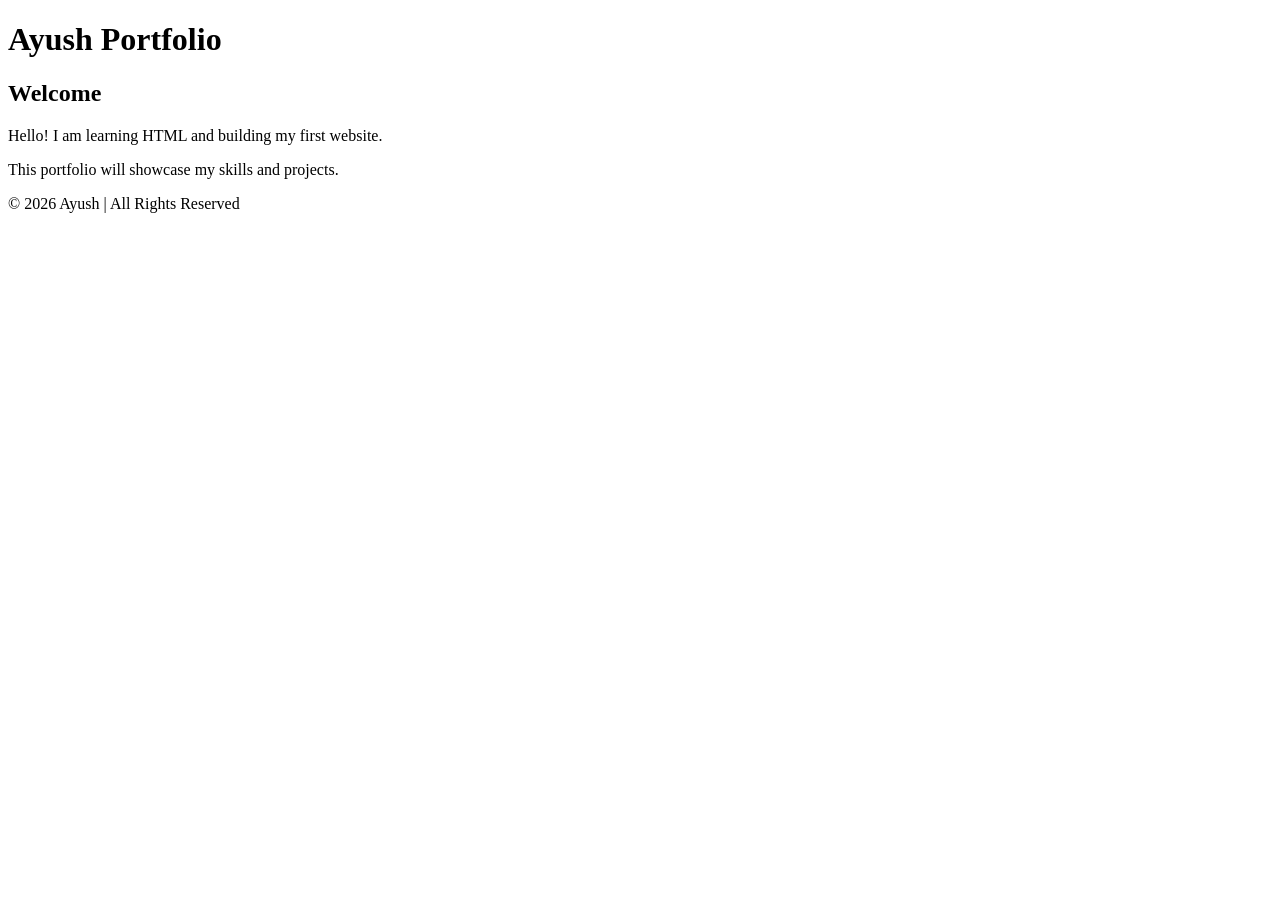
==== index.html @ 7aaa17df "Initial commit" ====
<!DOCTYPE html>
<html lang="en">
<head>
    <meta charset="UTF-8">
    <meta name="viewport" content="width=device-width, initial-scale=1.0">
    <title>My Portfolio</title>
</head>
<body>
    <header>
        <h1>Ayush Portfolio</h1>
    </header>

    <main>
        <section>
            <h2>Welcome</h2>
            <p>
                Hello! I am learning HTML and building my first website.
            </p>
            <p>
                This portfolio will showcase my skills and projects.
            </p>
        </section>
    </main>
    <footer>
        <p>© 2026 Ayush | All Rights Reserved</p>
    </footer>
</body>
</html>
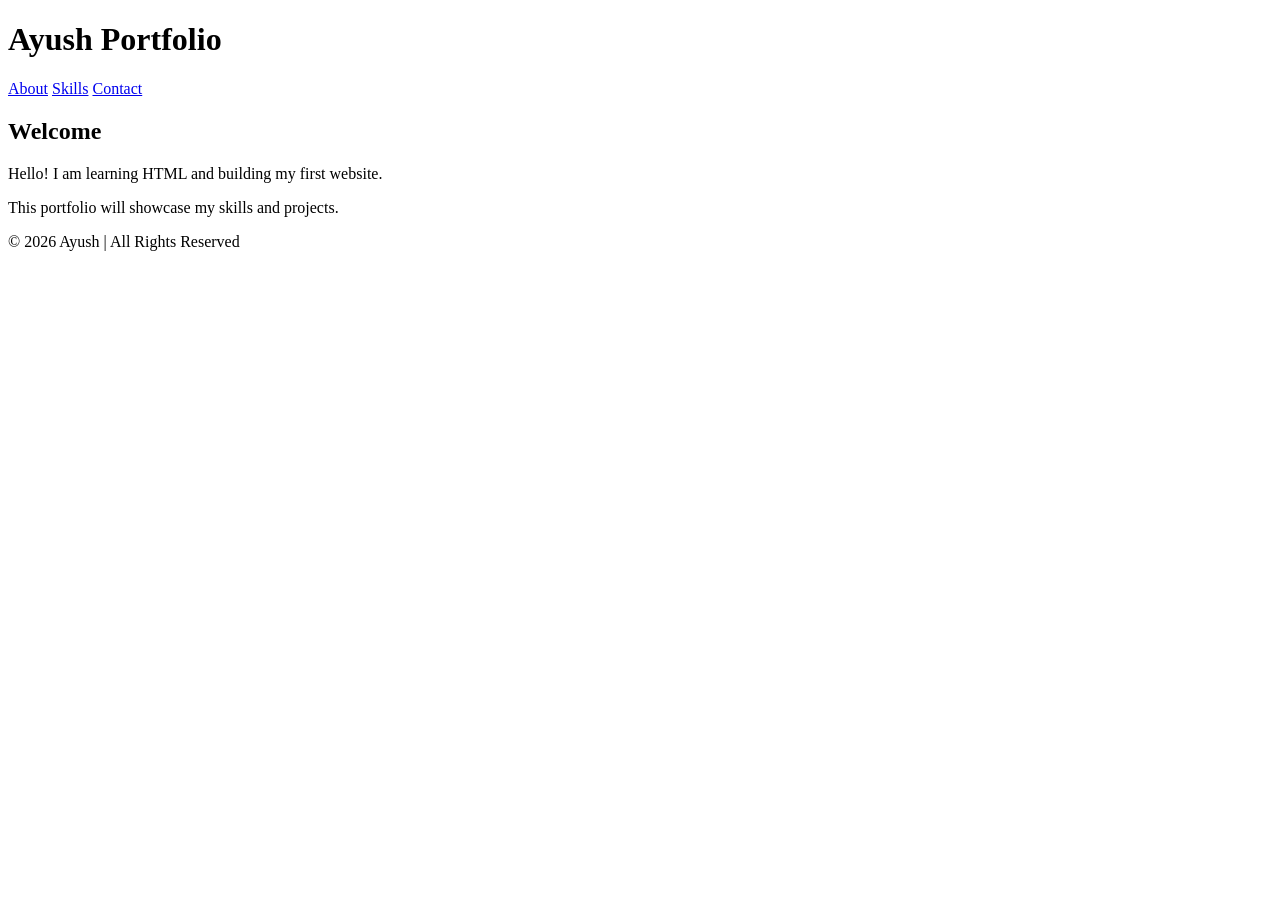
==== commit f0ef2b27: "Day 2 Task" ====
--- a/index.html
+++ b/index.html
@@ -7,8 +7,14 @@
 </head>
 <body>
     <header>
-        <h1>Ayush Portfolio</h1>
-    </header>
+    <h1>Ayush Portfolio</h1>
+
+    <nav>
+        <a href="#about">About</a>
+        <a href="#skills">Skills</a>
+        <a href="#contact">Contact</a>
+    </nav>
+</header>
 
     <main>
         <section>
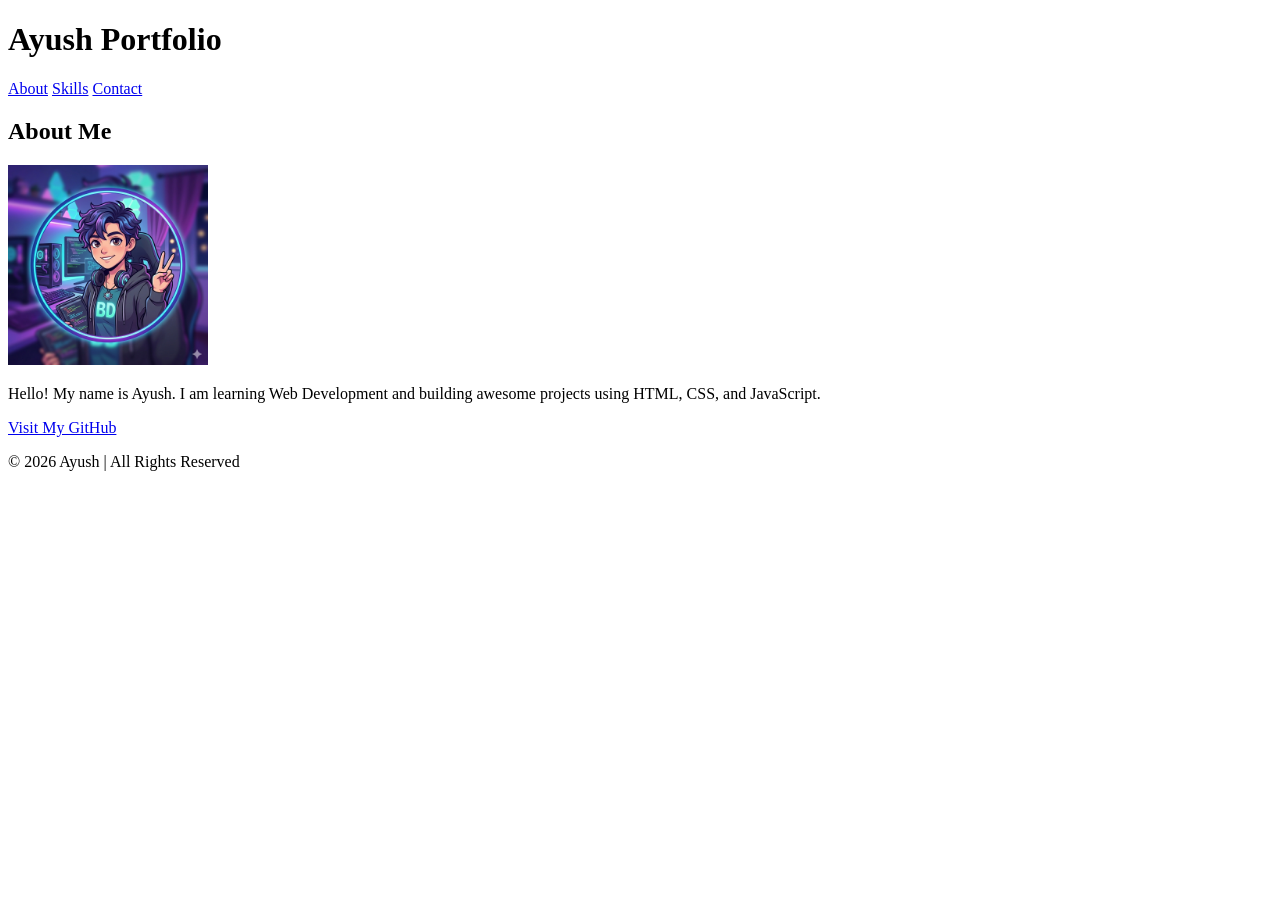
==== commit 3cca325d: "Update site content" ====
--- a/index.html
+++ b/index.html
@@ -17,14 +17,20 @@
 </header>
 
     <main>
-        <section>
-            <h2>Welcome</h2>
+        <section id="about">
+
+            <h2>About Me</h2>
+
+            <img src="images/profile.png" alt="Profile Picture" width="200">
+
             <p>
-                Hello! I am learning HTML and building my first website.
+                Hello! My name is Ayush. I am learning Web Development
+                and building awesome projects using HTML, CSS, and JavaScript.
             </p>
-            <p>
-                This portfolio will showcase my skills and projects.
-            </p>
+
+            <a href="https://github.com/techtuber9988" target="_blank">
+                Visit My GitHub
+            </a>
         </section>
     </main>
     <footer>
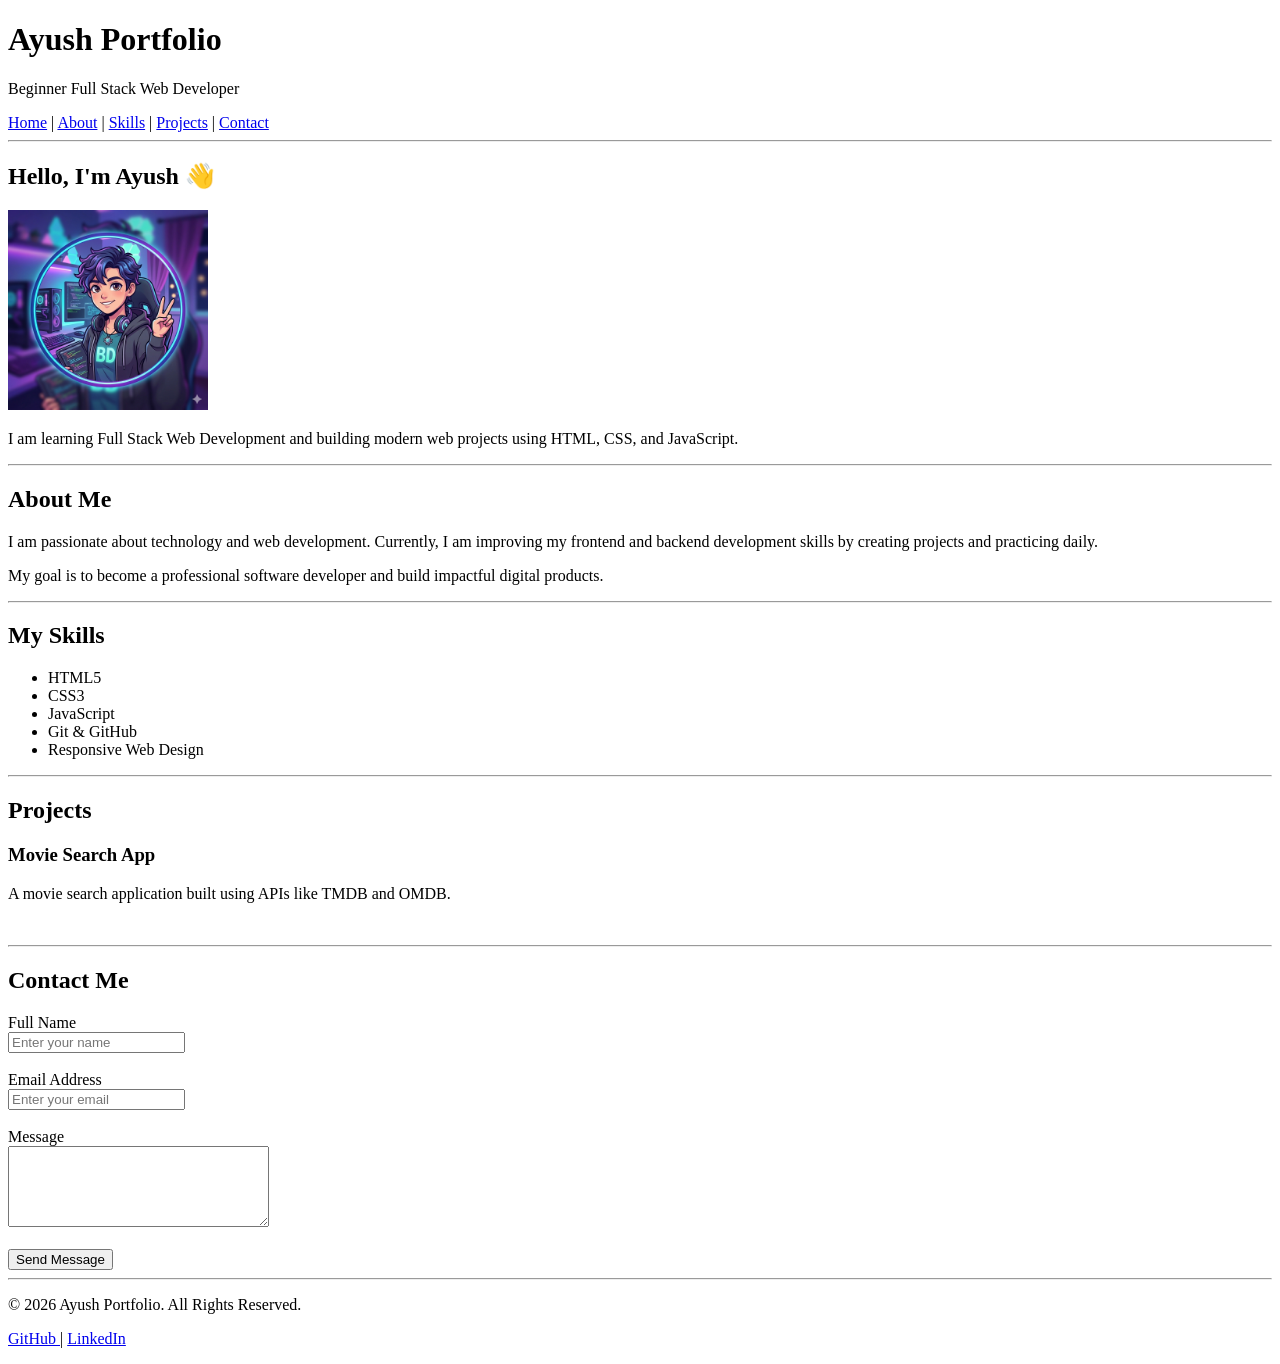
==== commit b69d1689: "Update README and index.html; add requirement.txt" ====
--- a/index.html
+++ b/index.html
@@ -1,40 +1,241 @@
 <!DOCTYPE html>
 <html lang="en">
+<!-- DAY 1: BASIC HTML SETUP -->
+
 <head>
+
+    <!-- Character Encoding -->
     <meta charset="UTF-8">
-    <meta name="viewport" content="width=device-width, initial-scale=1.0">
-    <title>My Portfolio</title>
+
+    <!-- Responsive Website -->
+    <meta name="viewport"
+          content="width=device-width, initial-scale=1.0">
+
+    <!-- Website Title -->
+    <title>Ayush Portfolio</title>
+
 </head>
+
 <body>
+
+    <!-- DAY 2: HEADER & NAVIGATION -->
+
     <header>
-    <h1>Ayush Portfolio</h1>
-
-    <nav>
-        <a href="#about">About</a>
-        <a href="#skills">Skills</a>
-        <a href="#contact">Contact</a>
-    </nav>
-</header>
+
+        <!-- Portfolio Heading -->
+        <h1>Ayush Portfolio</h1>
+
+        <!-- Short Introduction -->
+        <p>
+            Beginner Full Stack Web Developer
+        </p>
+
+        <!-- Navigation Menu -->
+        <nav>
+
+            <a href="#home">Home</a> |
+
+            <a href="#about">About</a> |
+
+            <a href="#skills">Skills</a> |
+
+            <a href="#projects">Projects</a> |
+
+            <a href="#contact">Contact</a>
+
+        </nav>
+
+        <hr>
+
+    </header>
+
+    <!-- MAIN CONTENT STARTS -->  
 
     <main>
+
+        <!-- DAY 3: HERO SECTION -->
+
+        <section id="home">
+
+            <h2>Hello, I'm Ayush 👋</h2>
+
+            <!-- Profile Image -->
+            <img src="images/profile.png"
+                 alt="Ayush Profile Picture"
+                 width="200">
+
+            <!-- Introduction Paragraph -->
+            <p>
+                I am learning Full Stack Web Development
+                and building modern web projects using
+                HTML, CSS, and JavaScript.
+            </p>
+
+        </section>
+
+        <hr>
+
+        <!-- DAY 3: ABOUT SECTION -->
+
         <section id="about">
 
             <h2>About Me</h2>
 
-            <img src="images/profile.png" alt="Profile Picture" width="200">
-
             <p>
-                Hello! My name is Ayush. I am learning Web Development
-                and building awesome projects using HTML, CSS, and JavaScript.
+                I am passionate about technology and web development.
+                Currently, I am improving my frontend and backend
+                development skills by creating projects and practicing daily.
             </p>
 
-            <a href="https://github.com/techtuber9988" target="_blank">
-                Visit My GitHub
+            <p>
+                My goal is to become a professional software developer
+                and build impactful digital products.
+            </p>
+
+        </section>
+
+        <hr>
+
+        <!-- DAY 4: SKILLS SECTION -->
+
+        <section id="skills">
+
+            <h2>My Skills</h2>
+
+            <!-- Skills List -->
+            <ul>
+
+                <li>HTML5</li>
+
+                <li>CSS3</li>
+
+                <li>JavaScript</li>
+
+                <li>Git & GitHub</li>
+
+                <li>Responsive Web Design</li>
+
+            </ul>
+
+        </section>
+
+        <hr>
+
+        <!-- DAY 5: PROJECTS SECTION -->
+
+        <section id="projects">
+
+            <h2>Projects</h2>
+
+            <!-- Project 1 -->
+            <article>
+
+                <h3>Movie Search App</h3>
+
+                <p>
+                    A movie search application built using APIs
+                    like TMDB and OMDB.
+                </p>
+
+            </article>
+
+            <br>
+
+        </section>
+
+        <hr>
+
+        <!-- DAY 6: CONTACT FORM -->
+
+        <section id="contact">
+
+            <h2>Contact Me</h2>
+
+            <form>
+
+                <!-- Full Name Input -->
+                <label for="name">
+                    Full Name
+                </label>
+
+                <br>
+
+                <input type="text"
+                       id="name"
+                       placeholder="Enter your name"
+                       required>
+
+                <br><br>
+
+                <!-- Email Input -->
+                <label for="email">
+                    Email Address
+                </label>
+
+                <br>
+
+                <input type="email"
+                       id="email"
+                       placeholder="Enter your email"
+                       required>
+
+                <br><br>
+
+                <!-- Message Textarea -->
+                <label for="message">
+                    Message
+                </label>
+
+                <br>
+
+                <textarea id="message"
+                          rows="5"
+                          cols="30"
+                          placeholder="Write your message">
+                </textarea>
+
+                <br><br>
+
+                <!-- Submit Button -->
+                <button type="submit">
+                    Send Message
+                </button>
+
+            </form>
+
+        </section>
+
+    </main>
+
+    <hr>
+
+    <!-- DAY 7: FOOTER & FINAL REVIEW -->
+
+    <footer>
+
+        <!-- Copyright -->
+        <p>
+            © 2026 Ayush Portfolio.
+            All Rights Reserved.
+        </p>
+
+        <!-- Social Links -->
+        <p>
+
+            <a href="https://github.com/" target="_blank">
+                GitHub
             </a>
-        </section>
-    </main>
-    <footer>
-        <p>© 2026 Ayush | All Rights Reserved</p>
+
+            |
+
+            <a href="https://linkedin.com/" target="_blank">
+                LinkedIn
+            </a>
+
+        </p>
+
     </footer>
+
 </body>
+
 </html>
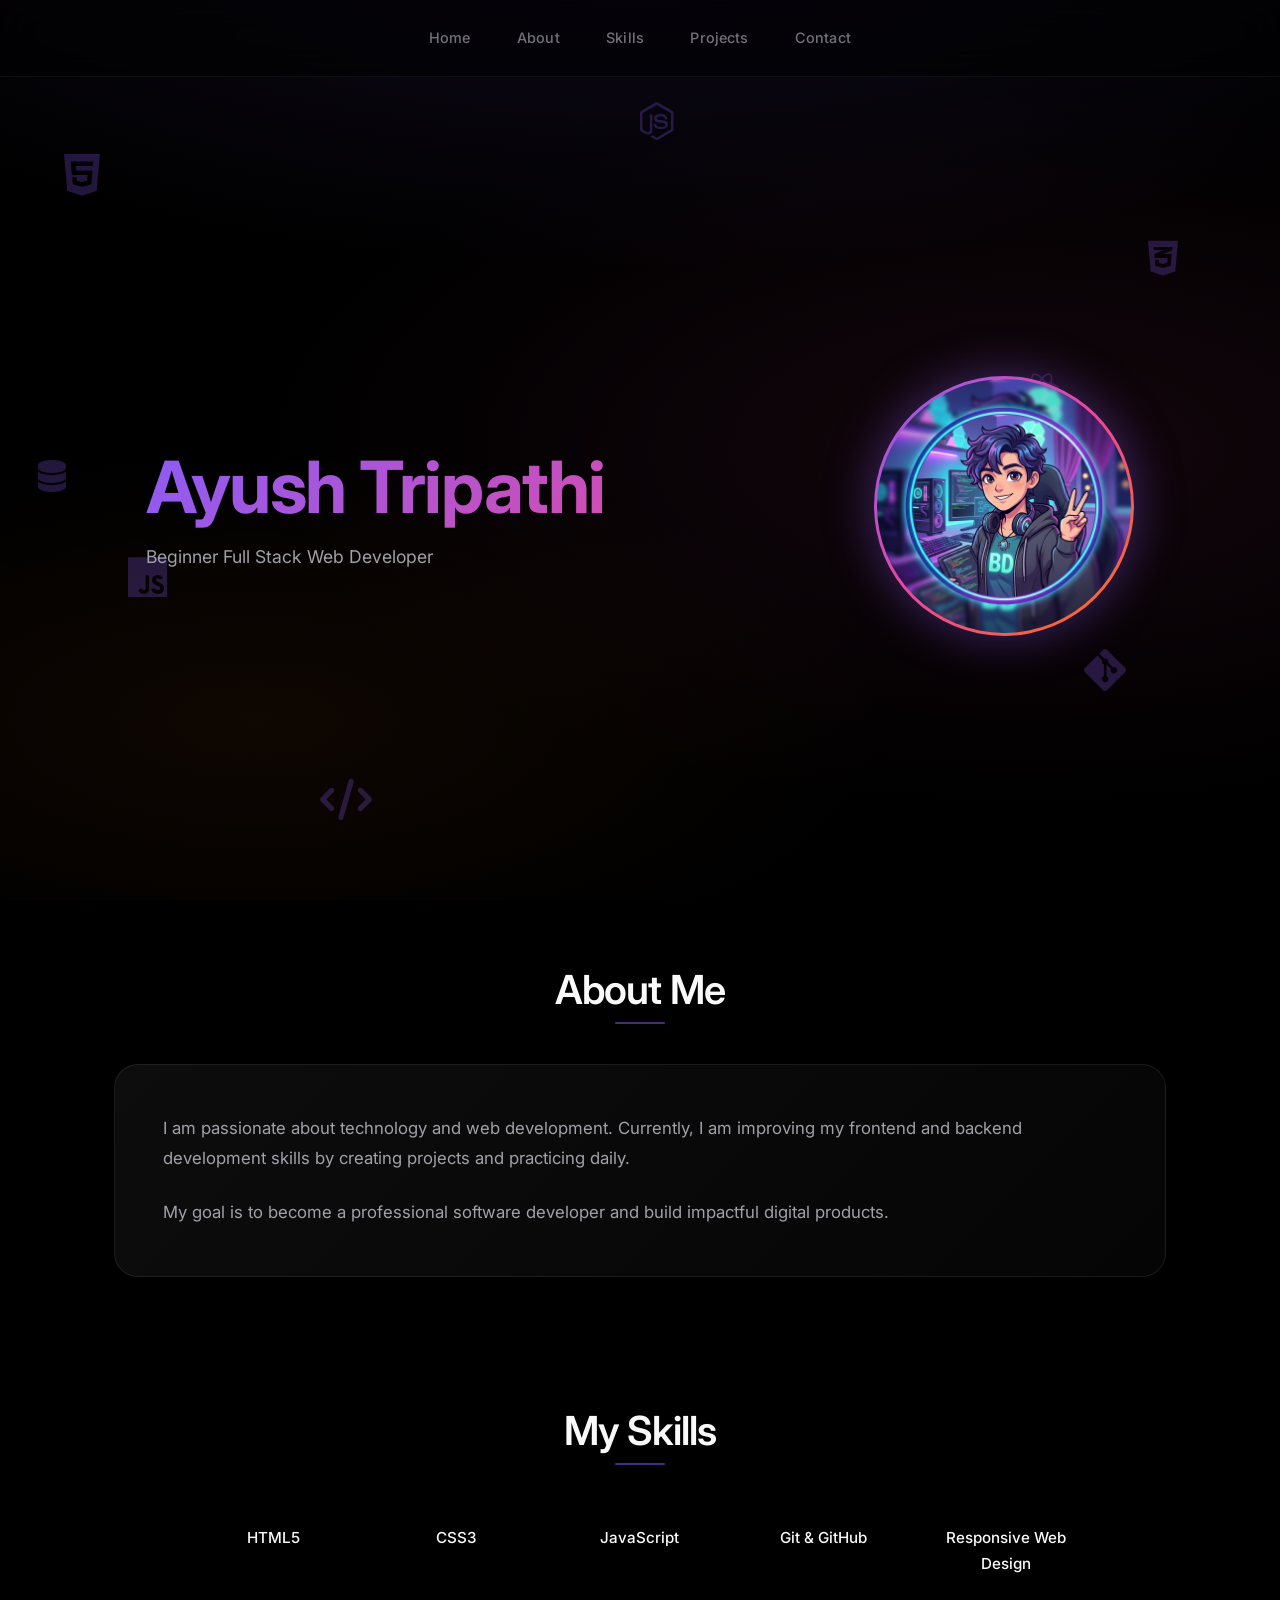
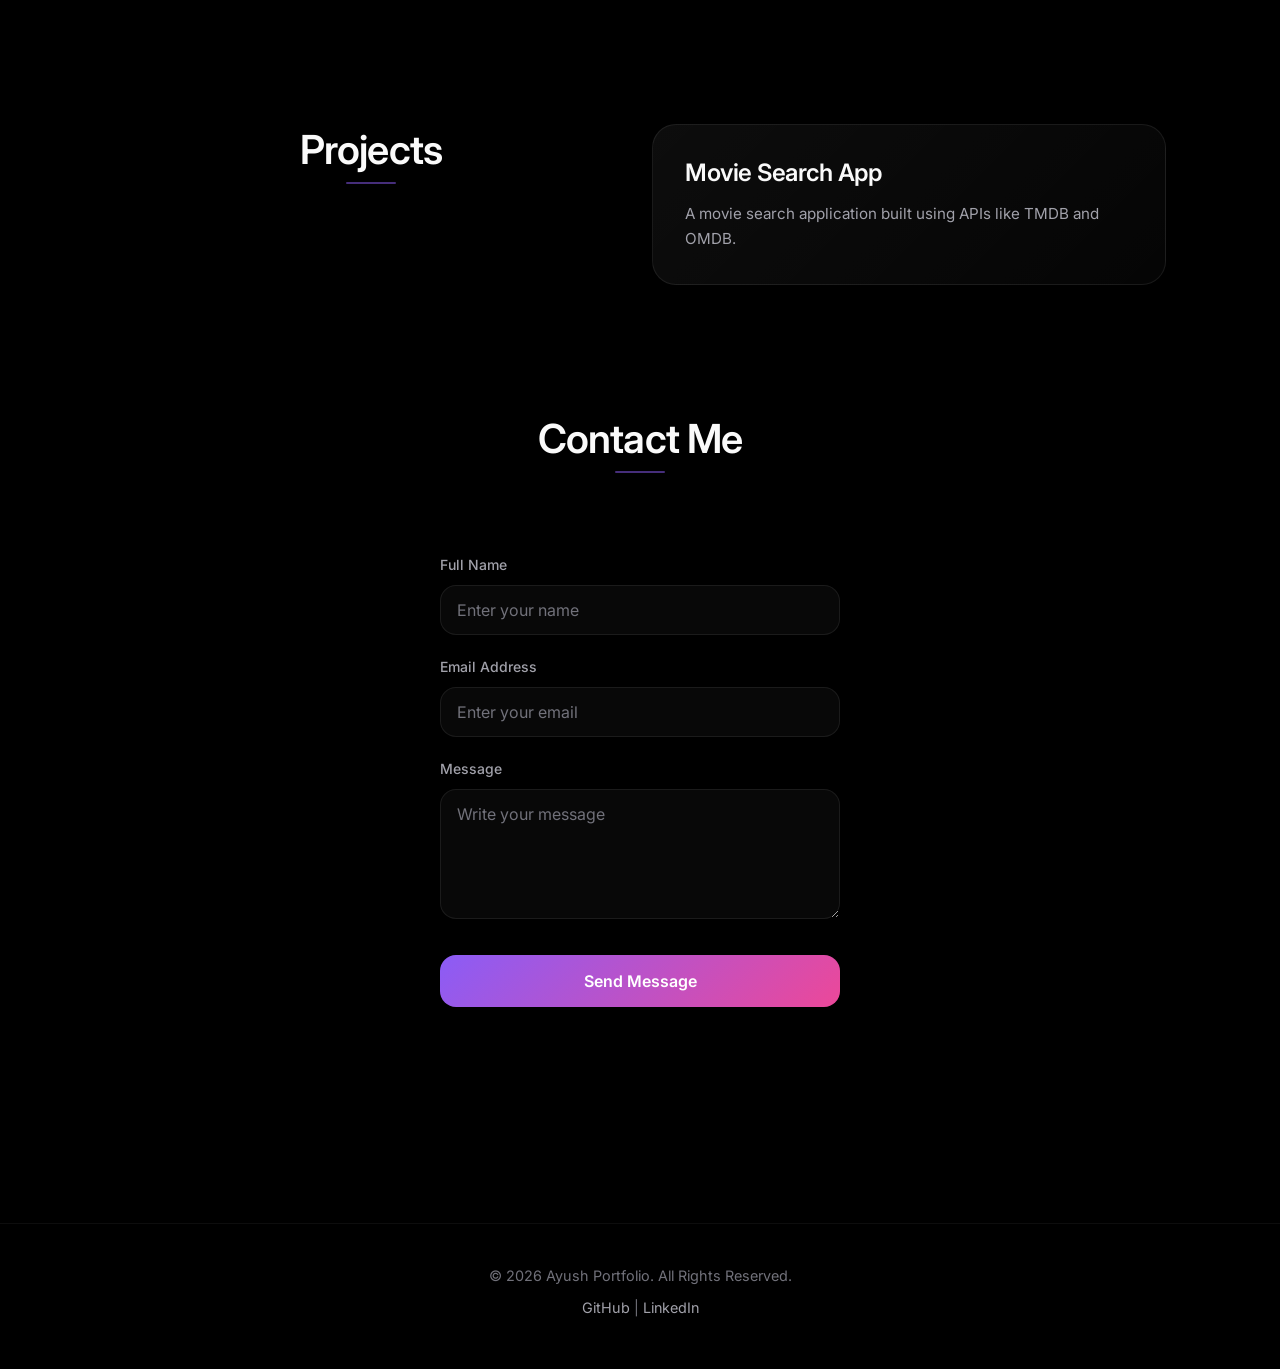
==== commit eb1fda54: "flatten folder structure - remove public folder" ====
--- a/index.html
+++ b/index.html
@@ -14,93 +14,93 @@
     <!-- Website Title -->
     <title>Ayush Portfolio</title>
 
+    <!-- CSS Stylesheet -->
+    <link rel="stylesheet" href="style.css">
+
+    <!-- Google Fonts - Inter -->
+    <link rel="preconnect" href="https://fonts.googleapis.com">
+    <link rel="preconnect" href="https://fonts.gstatic.com" crossorigin>
+    <link href="https://fonts.googleapis.com/css2?family=Inter:wght@300;400;500;600;700&display=swap" rel="stylesheet">
+
+    <!-- Font Awesome for floating icons -->
+    <link rel="stylesheet" href="https://cdnjs.cloudflare.com/ajax/libs/font-awesome/6.5.1/css/all.min.css">
+
 </head>
 
 <body>
-
-    <!-- DAY 2: HEADER & NAVIGATION -->
+    <!-- Floating Background Textures -->
+    <div class="floating-bg">
+        <div class="floating-icon icon-1"><i class="fa-brands fa-html5"></i></div>
+        <div class="floating-icon icon-2"><i class="fa-brands fa-css3-alt"></i></div>
+        <div class="floating-icon icon-3"><i class="fa-brands fa-js"></i></div>
+        <div class="floating-icon icon-4"><i class="fa-brands fa-git-alt"></i></div>
+        <div class="floating-icon icon-5"><i class="fa-brands fa-react"></i></div>
+        <div class="floating-icon icon-6"><i class="fa-solid fa-code"></i></div>
+        <div class="floating-icon icon-7"><i class="fa-brands fa-node-js"></i></div>
+        <div class="floating-icon icon-8"><i class="fa-solid fa-database"></i></div>
+    </div>
+
+    <!-- NAVIGATION -->
 
     <header>
-
-        <!-- Portfolio Heading -->
-        <h1>Ayush Portfolio</h1>
-
-        <!-- Short Introduction -->
-        <p>
-            Beginner Full Stack Web Developer
-        </p>
-
         <!-- Navigation Menu -->
         <nav>
-
-            <a href="#home">Home</a> |
-
-            <a href="#about">About</a> |
-
-            <a href="#skills">Skills</a> |
-
-            <a href="#projects">Projects</a> |
-
-            <a href="#contact">Contact</a>
-
+            <a href="#home"><span>Home</span></a>
+            <a href="#about"><span>About</span></a>
+            <a href="#skills"><span>Skills</span></a>
+            <a href="#projects"><span>Projects</span></a>
+            <a href="#contact"><span>Contact</span></a>
         </nav>
-
-        <hr>
-
     </header>
 
     <!-- MAIN CONTENT STARTS -->  
 
     <main>
 
-        <!-- DAY 3: HERO SECTION -->
-
+        <!-- HERO SECTION -->
         <section id="home">
-
-            <h2>Hello, I'm Ayush 👋</h2>
-
-            <!-- Profile Image -->
-            <img src="images/profile.png"
-                 alt="Ayush Profile Picture"
-                 width="200">
-
-            <!-- Introduction Paragraph -->
-            <p>
-                I am learning Full Stack Web Development
-                and building modern web projects using
-                HTML, CSS, and JavaScript.
-            </p>
-
-        </section>
-
-        <hr>
-
-        <!-- DAY 3: ABOUT SECTION -->
+            <div class="hero-content">
+                <div class="hero-text">
+                    <h2>Ayush Tripathi</h2>
+                    <p class="subtitle">Beginner Full Stack Web Developer</p>
+                </div>
+                <div class="hero-image">
+                    <img src="images/profile.png" alt="Ayush Profile Picture">
+                </div>
+            </div>
+        </section>
+
+        <hr>
+
+        <!-- ABOUT SECTION -->
 
         <section id="about">
-
-            <h2>About Me</h2>
-
-            <p>
-                I am passionate about technology and web development.
-                Currently, I am improving my frontend and backend
-                development skills by creating projects and practicing daily.
-            </p>
-
-            <p>
-                My goal is to become a professional software developer
-                and build impactful digital products.
-            </p>
-
-        </section>
-
-        <hr>
-
-        <!-- DAY 4: SKILLS SECTION -->
+            <div class="section-title">
+                <h2>About Me</h2>
+            </div>
+
+            <div class="glass-card about-card">
+                <p>
+                    I am passionate about technology and web development.
+                    Currently, I am improving my frontend and backend
+                    development skills by creating projects and practicing daily.
+                </p>
+
+                <p>
+                    My goal is to become a professional software developer
+                    and build impactful digital products.
+                </p>
+            </div>
+        </section>
+
+        <hr>
+
+        <!-- SKILLS SECTION -->
 
         <section id="skills">
-
-            <h2>My Skills</h2>
+            <div class="section-title">
+                <h2>My Skills</h2>
+            </div>
 
             <!-- Skills List -->
             <ul>
@@ -121,14 +121,15 @@
 
         <hr>
 
-        <!-- DAY 5: PROJECTS SECTION -->
+        <!-- PROJECTS SECTION -->
 
         <section id="projects">
-
-            <h2>Projects</h2>
+            <div class="section-title">
+                <h2>Projects</h2>
+            </div>
 
             <!-- Project 1 -->
-            <article>
+            <article class="glass-card">
 
                 <h3>Movie Search App</h3>
 
@@ -139,68 +140,34 @@
 
             </article>
 
-            <br>
-
-        </section>
-
-        <hr>
-
-        <!-- DAY 6: CONTACT FORM -->
+        </section>
+
+        <hr>
+
+        <!-- CONTACT FORM -->
 
         <section id="contact">
-
-            <h2>Contact Me</h2>
+            <div class="section-title">
+                <h2>Contact Me</h2>
+            </div>
 
             <form>
-
-                <!-- Full Name Input -->
-                <label for="name">
-                    Full Name
-                </label>
-
-                <br>
-
-                <input type="text"
-                       id="name"
-                       placeholder="Enter your name"
-                       required>
-
-                <br><br>
-
-                <!-- Email Input -->
-                <label for="email">
-                    Email Address
-                </label>
-
-                <br>
-
-                <input type="email"
-                       id="email"
-                       placeholder="Enter your email"
-                       required>
-
-                <br><br>
-
-                <!-- Message Textarea -->
-                <label for="message">
-                    Message
-                </label>
-
-                <br>
-
-                <textarea id="message"
-                          rows="5"
-                          cols="30"
-                          placeholder="Write your message">
-                </textarea>
-
-                <br><br>
-
-                <!-- Submit Button -->
-                <button type="submit">
-                    Send Message
-                </button>
-
+                <div class="form-group">
+                    <label for="name">Full Name</label>
+                    <input type="text" id="name" placeholder="Enter your name" required>
+                </div>
+
+                <div class="form-group">
+                    <label for="email">Email Address</label>
+                    <input type="email" id="email" placeholder="Enter your email" required>
+                </div>
+
+                <div class="form-group">
+                    <label for="message">Message</label>
+                    <textarea id="message" rows="5" placeholder="Write your message"></textarea>
+                </div>
+
+                <button type="submit">Send Message</button>
             </form>
 
         </section>
--- a/style.css
+++ b/style.css
@@ -0,0 +1,771 @@
+/* ==========================================
+   CSS RESET & DEFAULT STYLES
+   ========================================== */
+
+*,
+*::before,
+*::after {
+    margin: 0;
+    padding: 0;
+    box-sizing: border-box;
+}
+
+html {
+    scroll-behavior: smooth;
+}
+
+/* ==========================================
+   DARK MODERN THEME - COLOR PALETTE
+   ========================================== */
+
+:root {
+    --bg-primary: #000000;
+    --bg-secondary: #0a0a0a;
+    --bg-tertiary: #111111;
+    --glass-bg: rgba(255, 255, 255, 0.03);
+    --glass-border: rgba(255, 255, 255, 0.08);
+    --glass-shadow: rgba(0, 0, 0, 0.4);
+
+    --accent-primary: #8b5cf6;
+    --accent-secondary: #a78bfa;
+    --accent-tertiary: #c4b5fd;
+    --accent-glow: rgba(139, 92, 246, 0.4);
+
+    --text-primary: #fafafa;
+    --text-secondary: #a1a1aa;
+    --text-muted: #71717a;
+
+    --gradient-hero: linear-gradient(135deg, #8b5cf6 0%, #ec4899 50%, #f97316 100%);
+    --gradient-card: linear-gradient(135deg, rgba(139, 92, 246, 0.1) 0%, rgba(236, 72, 153, 0.1) 100%);
+
+    --radius-sm: 0.5rem;
+    --radius-md: 1rem;
+    --radius-lg: 1.5rem;
+    --radius-xl: 2rem;
+
+    --transition-fast: 0.2s cubic-bezier(0.4, 0, 0.2, 1);
+    --transition-normal: 0.3s cubic-bezier(0.4, 0, 0.2, 1);
+    --transition-slow: 0.5s cubic-bezier(0.4, 0, 0.2, 1);
+}
+
+/* ==========================================
+   BASE STYLES
+   ========================================== */
+
+body {
+    font-family: 'Inter', -apple-system, BlinkMacSystemFont, 'Segoe UI', sans-serif;
+    font-size: 16px;
+    line-height: 1.7;
+    color: var(--text-primary);
+    background: var(--bg-primary);
+    min-height: 100vh;
+    overflow-x: hidden;
+}
+
+hr {
+    display: none;
+}
+
+body::before {
+    content: '';
+    position: fixed;
+    top: 0;
+    left: 0;
+    width: 100%;
+    height: 100%;
+    background:
+        radial-gradient(ellipse 80% 50% at 50% -20%, rgba(139, 92, 246, 0.15), transparent),
+        radial-gradient(ellipse 60% 40% at 80% 50%, rgba(236, 72, 153, 0.08), transparent),
+        radial-gradient(ellipse 50% 30% at 20% 80%, rgba(249, 115, 22, 0.06), transparent);
+    pointer-events: none;
+    z-index: -1;
+}
+
+h1, h2, h3, h4, h5, h6 {
+    font-weight: 600;
+    line-height: 1.3;
+    color: var(--text-primary);
+    letter-spacing: -0.02em;
+}
+
+h1 { font-size: clamp(2.5rem, 8vw, 5rem); }
+h2 { font-size: clamp(1.75rem, 5vw, 2.5rem); }
+h3 { font-size: clamp(1.25rem, 3vw, 1.5rem); }
+
+p {
+    color: var(--text-secondary);
+    margin-bottom: 0;
+}
+
+a {
+    color: inherit;
+    text-decoration: none;
+    transition: var(--transition-fast);
+}
+
+ul {
+    list-style: none;
+}
+
+/* ==========================================
+   GLASSMORPHISM COMPONENTS
+   ========================================== */
+
+.glass {
+    background: var(--glass-bg);
+    backdrop-filter: blur(20px);
+    -webkit-backdrop-filter: blur(20px);
+    border: 1px solid var(--glass-border);
+    border-radius: var(--radius-lg);
+}
+
+.glass-card {
+    background: linear-gradient(135deg, rgba(255, 255, 255, 0.05) 0%, rgba(255, 255, 255, 0.02) 100%);
+    backdrop-filter: blur(20px);
+    -webkit-backdrop-filter: blur(20px);
+    border: 1px solid rgba(255, 255, 255, 0.08);
+    border-radius: var(--radius-lg);
+    transition: var(--transition-normal);
+}
+
+.glass-card:hover {
+    background: linear-gradient(135deg, rgba(255, 255, 255, 0.08) 0%, rgba(255, 255, 255, 0.03) 100%);
+    border-color: rgba(139, 92, 246, 0.3);
+    transform: translateY(-5px);
+    box-shadow: 0 25px 50px -12px rgba(0, 0, 0, 0.5), 0 0 30px rgba(139, 92, 246, 0.1);
+}
+
+/* ==========================================
+   NAVIGATION
+   ========================================== */
+
+header {
+    position: fixed;
+    top: 0;
+    left: 0;
+    right: 0;
+    z-index: 1000;
+    padding: 1rem 2rem;
+    background: rgba(0, 0, 0, 0.6);
+    backdrop-filter: blur(20px);
+    -webkit-backdrop-filter: blur(20px);
+    border-bottom: 1px solid rgba(255, 255, 255, 0.05);
+}
+
+nav {
+    display: flex;
+    justify-content: center;
+    gap: 0.5rem;
+    max-width: 600px;
+    margin: 0 auto;
+}
+
+nav a {
+    position: relative;
+    color: var(--text-muted);
+    padding: 0.6rem 1.2rem;
+    border-radius: var(--radius-xl);
+    font-size: 0.9rem;
+    font-weight: 500;
+    letter-spacing: 0.01em;
+    transition: var(--transition-normal);
+    overflow: hidden;
+}
+
+nav a::before {
+    content: '';
+    position: absolute;
+    inset: 0;
+    background: linear-gradient(135deg, var(--accent-primary), var(--accent-secondary));
+    opacity: 0;
+    transition: var(--transition-fast);
+    border-radius: var(--radius-xl);
+}
+
+nav a:hover {
+    color: var(--text-primary);
+}
+
+nav a:hover::before {
+    opacity: 0.15;
+}
+
+nav a span {
+    position: relative;
+    z-index: 1;
+}
+
+/* ==========================================
+   MAIN LAYOUT
+   ========================================== */
+
+main {
+    max-width: 1100px;
+    margin: 0 auto;
+    padding: 7rem 1.5rem 3rem;
+}
+
+section {
+    padding: 4rem 0;
+}
+
+/* ==========================================
+   SECTION TITLE DECORATION
+   ========================================== */
+
+.section-title {
+    text-align: center;
+    margin-bottom: 3rem;
+}
+
+.section-title h2 {
+    display: inline-block;
+    position: relative;
+}
+
+.section-title h2::after {
+    content: '';
+    position: absolute;
+    bottom: -0.5rem;
+    left: 50%;
+    transform: translateX(-50%);
+    width: 50px;
+    height: 2px;
+    background: rgba(139, 92, 246, 0.5);
+    border-radius: 2px;
+}
+
+/* ==========================================
+   HERO SECTION
+   ========================================== */
+
+#home {
+    min-height: calc(100vh - 7rem);
+    display: flex;
+    align-items: center;
+    justify-content: center;
+    padding: 2rem;
+}
+
+.hero-content {
+    display: flex;
+    align-items: center;
+    justify-content: center;
+    gap: 4rem;
+    width: 100%;
+    max-width: 1000px;
+}
+
+.hero-text {
+    flex: 1;
+    text-align: left;
+}
+
+.hero-text h2 {
+    font-size: clamp(2.5rem, 6vw, 4.5rem);
+    font-weight: 700;
+    letter-spacing: -0.02em;
+    background: var(--gradient-hero);
+    background-size: 200% 200%;
+    -webkit-background-clip: text;
+    -webkit-text-fill-color: transparent;
+    background-clip: text;
+    animation: gradientShift 4s ease infinite;
+    margin-bottom: 0.5rem;
+}
+
+@keyframes gradientShift {
+    0%, 100% { background-position: 0% 50%; }
+    50% { background-position: 100% 50%; }
+}
+
+.hero-text .subtitle {
+    font-size: 1.1rem;
+    color: var(--text-secondary);
+    font-weight: 400;
+    margin: 0;
+}
+
+.hero-image {
+    flex-shrink: 0;
+}
+
+.hero-image img {
+    width: 260px;
+    height: 260px;
+    border-radius: 50%;
+    object-fit: cover;
+    border: 3px solid transparent;
+    background: var(--gradient-hero) padding-box, var(--gradient-hero) border-box;
+    box-shadow: 0 0 50px var(--accent-glow);
+    transition: var(--transition-slow);
+    animation: float 3s ease-in-out infinite;
+}
+
+@keyframes float {
+    0%, 100% { transform: translateY(0); }
+    50% { transform: translateY(-15px); }
+}
+
+.hero-image img:hover {
+    transform: scale(1.05);
+    box-shadow: 0 0 70px var(--accent-glow);
+}
+
+@media (max-width: 768px) {
+    .hero-content {
+        flex-direction: column-reverse;
+        gap: 2rem;
+        text-align: center;
+    }
+
+    .hero-text {
+        text-align: center;
+    }
+
+    .hero-image img {
+        width: 200px;
+        height: 200px;
+    }
+}
+
+/* ==========================================
+   ABOUT SECTION
+   ========================================== */
+
+#about .about-card {
+    padding: 3rem;
+}
+
+#about p {
+    font-size: 1.05rem;
+    line-height: 1.8;
+    margin-bottom: 1.5rem;
+}
+
+#about p:last-child {
+    margin-bottom: 0;
+}
+
+/* ==========================================
+   SKILLS SECTION
+   ========================================== */
+
+#skills ul {
+    display: grid;
+    grid-template-columns: repeat(auto-fit, minmax(160px, 1fr));
+    gap: 1rem;
+    max-width: 900px;
+    margin: 0 auto;
+}
+
+#skills li {
+    position: relative;
+    padding: 1.25rem 1rem;
+    text-align: center;
+    font-weight: 500;
+    font-size: 0.95rem;
+    border-radius: 1rem;
+    overflow: hidden;
+    animation: fadeInUp 0.5s ease-out backwards;
+    transition: all 0.4s cubic-bezier(0.25, 0.46, 0.45, 0.94);
+}
+
+#skills li:nth-child(1) { animation-delay: 0.1s; }
+#skills li:nth-child(2) { animation-delay: 0.15s; }
+#skills li:nth-child(3) { animation-delay: 0.2s; }
+#skills li:nth-child(4) { animation-delay: 0.25s; }
+#skills li:nth-child(5) { animation-delay: 0.3s; }
+
+#skills li::before {
+    content: '';
+    position: absolute;
+    top: 0;
+    left: 50%;
+    transform: translateX(-50%) scaleX(0);
+    width: 50px;
+    height: 3px;
+    background: var(--gradient-hero);
+    border-radius: 0 0 3px 3px;
+    transition: transform 0.4s cubic-bezier(0.25, 0.46, 0.45, 0.94);
+}
+
+#skills li:hover::before {
+    transform: translateX(-50%) scaleX(1.5);
+}
+
+#skills li:hover {
+    color: var(--text-primary);
+    background: rgba(139, 92, 246, 0.15);
+    backdrop-filter: blur(20px);
+    -webkit-backdrop-filter: blur(20px);
+    border: 1px solid rgba(139, 92, 246, 0.4);
+    box-shadow: 0 10px 40px rgba(139, 92, 246, 0.25), 0 0 30px rgba(139, 92, 246, 0.15);
+    transform: translateY(-6px) scale(1.03);
+}
+
+@keyframes fadeInUp {
+    from {
+        opacity: 0;
+        transform: translateY(20px);
+    }
+    to {
+        opacity: 1;
+        transform: translateY(0);
+    }
+}
+
+/* ==========================================
+   PROJECTS SECTION
+   ========================================== */
+
+#projects {
+    display: grid;
+    grid-template-columns: repeat(auto-fit, minmax(320px, 1fr));
+    gap: 1.5rem;
+}
+
+#projects article {
+    padding: 2rem;
+}
+
+#projects h3 {
+    margin-bottom: 0.75rem;
+    color: var(--text-primary);
+}
+
+#projects p {
+    font-size: 0.95rem;
+    line-height: 1.7;
+}
+
+/* ==========================================
+   CONTACT SECTION
+   ========================================== */
+
+#contact form {
+    padding: 2.5rem;
+    max-width: 480px;
+    margin: 0 auto;
+}
+
+.form-group {
+    margin-bottom: 1.25rem;
+}
+
+label {
+    display: block;
+    font-size: 0.875rem;
+    font-weight: 500;
+    color: var(--text-secondary);
+    margin-bottom: 0.5rem;
+}
+
+input,
+textarea {
+    width: 100%;
+    padding: 0.875rem 1rem;
+    background: rgba(255, 255, 255, 0.03);
+    border: 1px solid rgba(255, 255, 255, 0.08);
+    border-radius: var(--radius-md);
+    font-family: inherit;
+    font-size: 1rem;
+    color: var(--text-primary);
+    transition: var(--transition-fast);
+}
+
+input::placeholder,
+textarea::placeholder {
+    color: var(--text-muted);
+}
+
+input:focus,
+textarea:focus {
+    outline: none;
+    border-color: var(--accent-primary);
+    background: rgba(139, 92, 246, 0.05);
+    box-shadow: 0 0 0 4px rgba(139, 92, 246, 0.1);
+}
+
+textarea {
+    resize: vertical;
+    min-height: 130px;
+}
+
+button[type="submit"] {
+    width: 100%;
+    padding: 1rem;
+    margin-top: 0.5rem;
+    background: var(--gradient-hero);
+    background-size: 200% 200%;
+    border: none;
+    border-radius: var(--radius-md);
+    font-family: inherit;
+    font-size: 1rem;
+    font-weight: 600;
+    color: white;
+    cursor: pointer;
+    transition: var(--transition-normal);
+}
+
+button[type="submit"]:hover {
+    transform: translateY(-2px);
+    box-shadow: 0 10px 30px rgba(139, 92, 246, 0.3);
+    animation: gradientShift 2s ease infinite;
+    background-position: 100% 50%;
+}
+
+/* ==========================================
+   FOOTER
+   ========================================== */
+
+footer {
+    margin-top: 4rem;
+    padding: 2.5rem;
+    text-align: center;
+    background: rgba(0, 0, 0, 0.5);
+    backdrop-filter: blur(20px);
+    -webkit-backdrop-filter: blur(20px);
+    border-top: 1px solid rgba(255, 255, 255, 0.05);
+}
+
+footer p {
+    color: var(--text-muted);
+    font-size: 0.9rem;
+    margin-bottom: 0.5rem;
+}
+
+footer a {
+    color: var(--text-secondary);
+}
+
+footer a:hover {
+    color: var(--accent-secondary);
+}
+
+/* ==========================================
+   RESPONSIVE DESIGN
+   ========================================== */
+
+@media (max-width: 768px) {
+    header {
+        padding: 0.75rem 1rem;
+    }
+
+    nav a {
+        padding: 0.5rem 0.85rem;
+        font-size: 0.85rem;
+    }
+
+    main {
+        padding: 6rem 1rem 2rem;
+    }
+
+    section {
+        padding: 3rem 0;
+    }
+
+    #home .profile-img {
+        width: 160px;
+        height: 160px;
+    }
+
+    #about .about-card {
+        padding: 2rem 1.5rem;
+    }
+
+    #skills ul {
+        grid-template-columns: repeat(auto-fit, minmax(130px, 1fr));
+        gap: 0.75rem;
+    }
+
+    #projects {
+        grid-template-columns: 1fr;
+    }
+
+    #contact form {
+        padding: 2rem 1.5rem;
+    }
+}
+
+@media (max-width: 480px) {
+    nav {
+        gap: 0.25rem;
+    }
+
+    nav a {
+        padding: 0.45rem 0.65rem;
+        font-size: 0.8rem;
+    }
+
+    #skills ul {
+        grid-template-columns: repeat(2, 1fr);
+    }
+
+    #skills li {
+        padding: 1.25rem 0.75rem;
+        font-size: 0.85rem;
+    }
+}
+
+/* ==========================================
+   POLISH & UTILITIES
+   ========================================== */
+
+::selection {
+    background: var(--accent-primary);
+    color: white;
+}
+
+/* ==========================================
+   FLOATING BACKGROUND TEXTURES
+   ========================================== */
+
+.floating-bg {
+    position: fixed;
+    top: 0;
+    left: 0;
+    width: 100%;
+    height: 100%;
+    pointer-events: none;
+    z-index: -1;
+    overflow: hidden;
+}
+
+.floating-icon {
+    position: absolute;
+    color: rgba(139, 92, 246, 0.25);
+    font-size: 3rem;
+    animation: floatMedium 8s ease-in-out infinite;
+}
+
+.floating-icon.icon-1 {
+    top: 15%;
+    left: 5%;
+    animation-delay: 0s;
+    animation-duration: 7s;
+}
+
+.floating-icon.icon-2 {
+    top: 25%;
+    right: 8%;
+    animation-delay: 1s;
+    animation-duration: 9s;
+    font-size: 2.5rem;
+}
+
+.floating-icon.icon-3 {
+    top: 60%;
+    left: 10%;
+    animation-delay: 2s;
+    animation-duration: 8s;
+    font-size: 2.8rem;
+}
+
+.floating-icon.icon-4 {
+    top: 70%;
+    right: 12%;
+    animation-delay: 1.5s;
+    animation-duration: 10s;
+}
+
+.floating-icon.icon-5 {
+    top: 40%;
+    left: 80%;
+    animation-delay: 0.5s;
+    animation-duration: 7.5s;
+    font-size: 2.2rem;
+}
+
+.floating-icon.icon-6 {
+    top: 85%;
+    left: 25%;
+    animation-delay: 2.5s;
+    animation-duration: 9s;
+    font-size: 2.6rem;
+}
+
+.floating-icon.icon-7 {
+    top: 10%;
+    left: 50%;
+    animation-delay: 1s;
+    animation-duration: 8.5s;
+    font-size: 2.4rem;
+}
+
+.floating-icon.icon-8 {
+    top: 50%;
+    left: 3%;
+    animation-delay: 3s;
+    animation-duration: 11s;
+    font-size: 2rem;
+}
+
+@keyframes floatMedium {
+    0%, 100% {
+        transform: translateY(0) rotate(0deg);
+        opacity: 0.12;
+    }
+    25% {
+        transform: translateY(-20px) rotate(5deg);
+        opacity: 0.18;
+    }
+    50% {
+        transform: translateY(-10px) rotate(-3deg);
+        opacity: 0.12;
+    }
+    75% {
+        transform: translateY(-25px) rotate(3deg);
+        opacity: 0.16;
+    }
+}
+
+@media (max-width: 768px) {
+    .floating-icon {
+        font-size: 2rem;
+    }
+
+    .floating-icon.icon-2,
+    .floating-icon.icon-5,
+    .floating-icon.icon-7,
+    .floating-icon.icon-8 {
+        font-size: 1.5rem;
+    }
+}
+
+::-webkit-scrollbar-track {
+    background: transparent;
+}
+
+::-webkit-scrollbar-thumb {
+    background: rgba(255, 255, 255, 0.1);
+    border-radius: 3px;
+}
+
+::-webkit-scrollbar-thumb:hover {
+    background: rgba(255, 255, 255, 0.2);
+}
+
+*:focus-visible {
+    outline: 2px solid var(--accent-primary);
+    outline-offset: 2px;
+}
+
+img {
+    max-width: 100%;
+    height: auto;
+    display: block;
+}
+
+@media (prefers-reduced-motion: reduce) {
+    *,
+    *::before,
+    *::after {
+        animation-duration: 0.01ms !important;
+        animation-iteration-count: 1 !important;
+        transition-duration: 0.01ms !important;
+    }
+    html {
+        scroll-behavior: auto;
+    }
+}
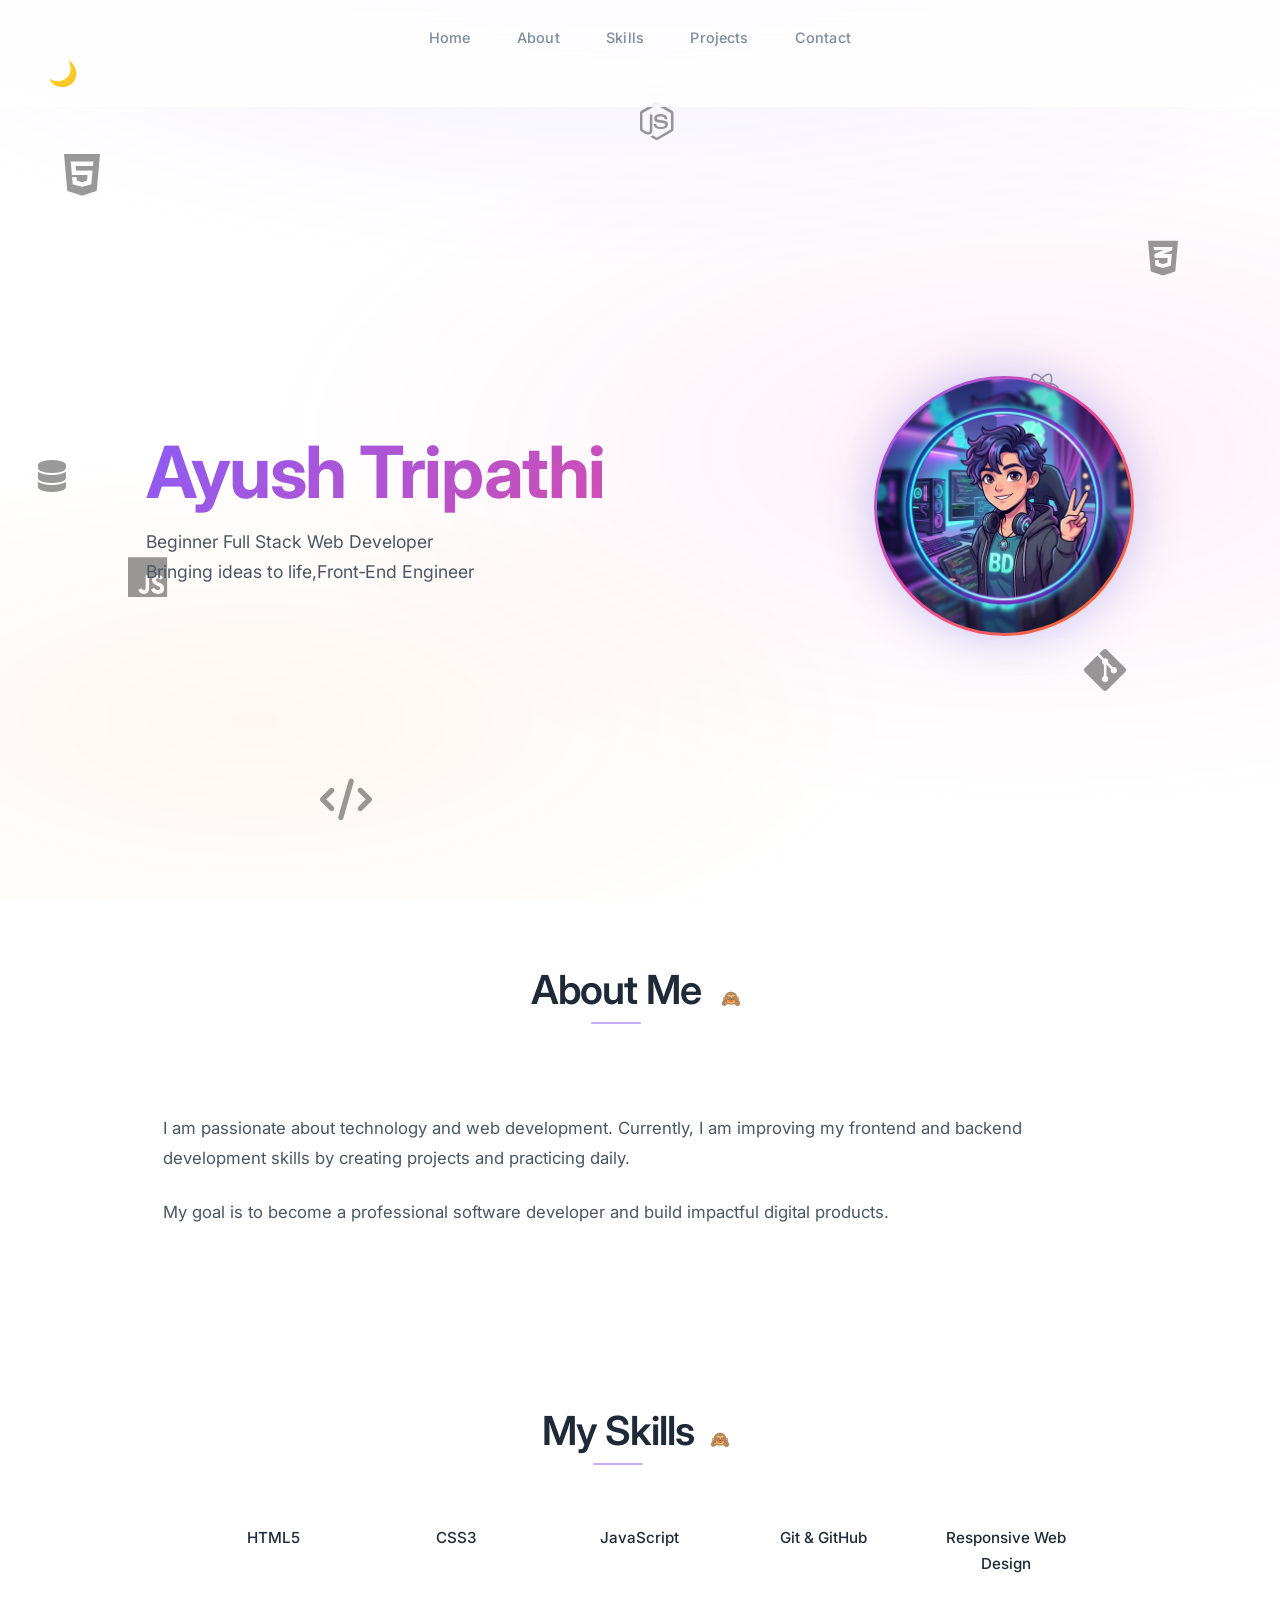
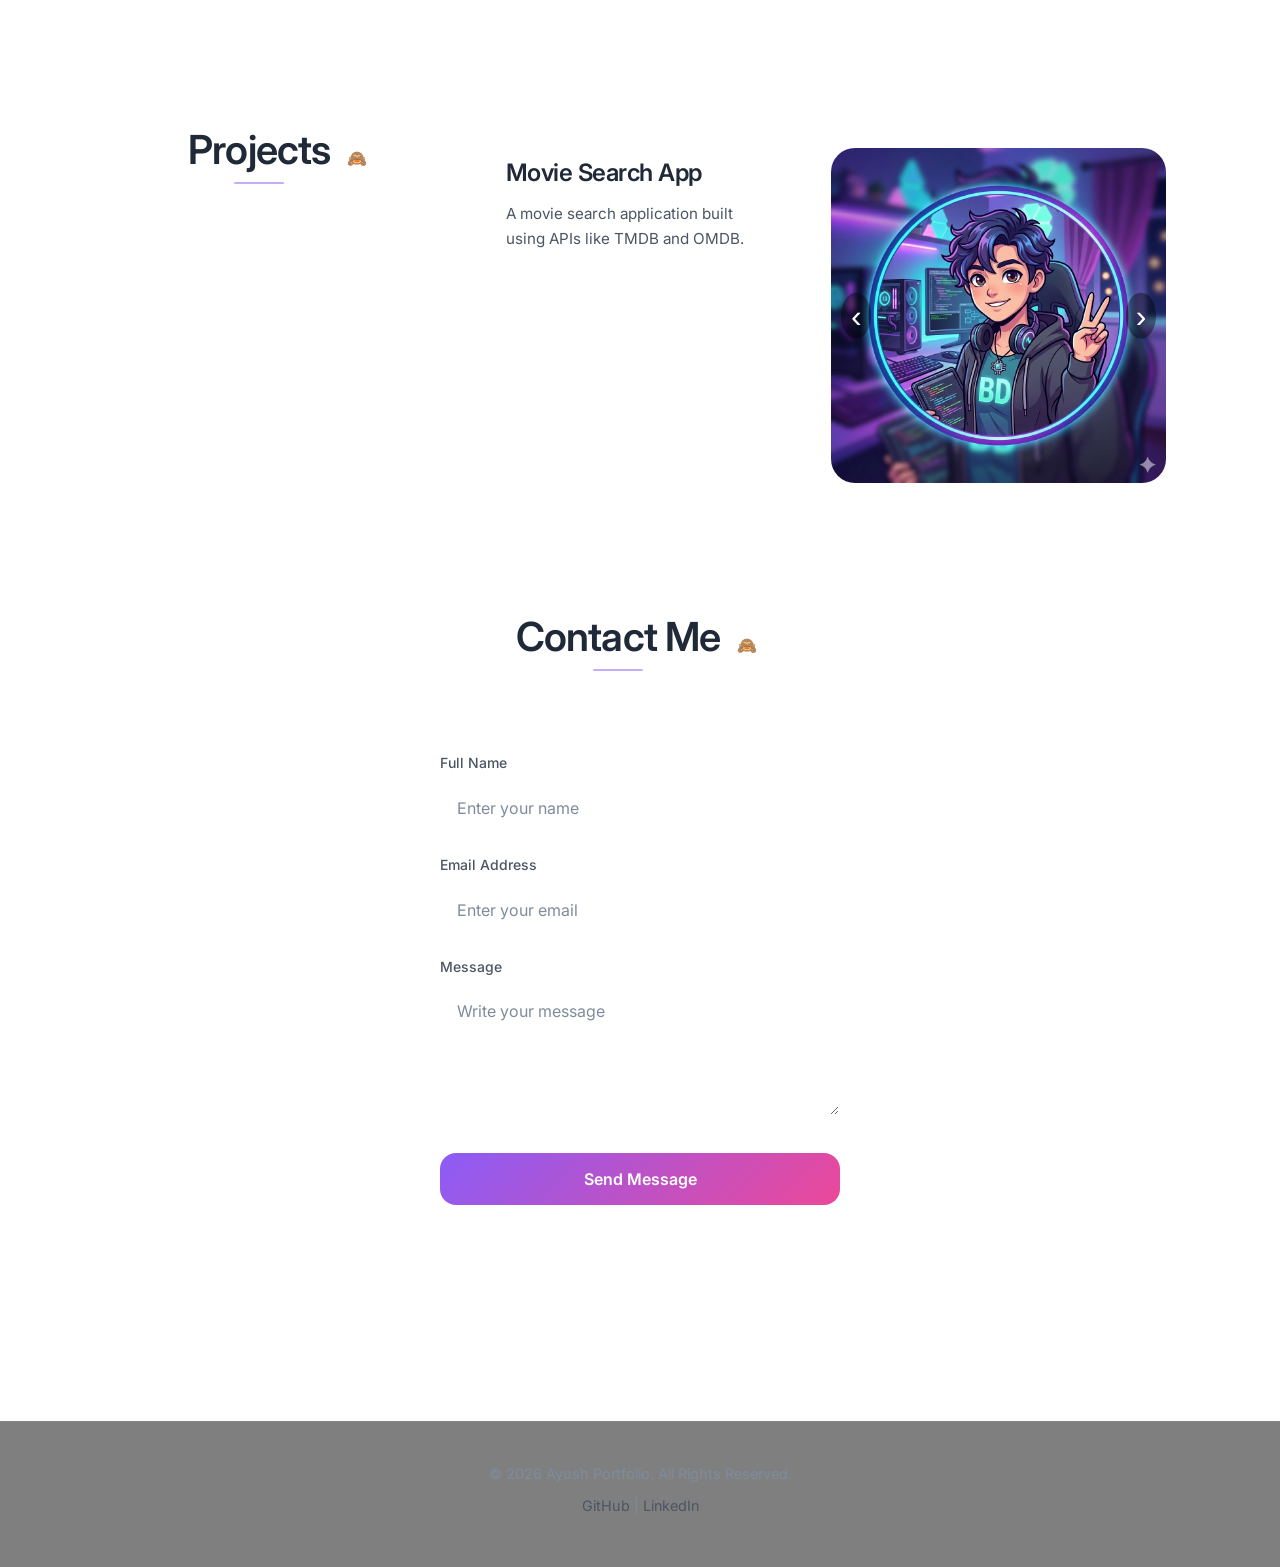
==== commit abf54162: "Add interactive JavaScript features and CSS enhancements" ====
--- a/index.html
+++ b/index.html
@@ -3,32 +3,15 @@
 <!-- DAY 1: BASIC HTML SETUP -->
 
 <head>
-
-    <!-- Character Encoding -->
     <meta charset="UTF-8">
-
-    <!-- Responsive Website -->
-    <meta name="viewport"
-          content="width=device-width, initial-scale=1.0">
-
-    <!-- Website Title -->
+    <meta name="viewport" content="width=device-width, initial-scale=1.0">
     <title>Ayush Portfolio</title>
-
-    <!-- CSS Stylesheet -->
     <link rel="stylesheet" href="style.css">
-
-    <!-- Google Fonts - Inter -->
-    <link rel="preconnect" href="https://fonts.googleapis.com">
-    <link rel="preconnect" href="https://fonts.gstatic.com" crossorigin>
     <link href="https://fonts.googleapis.com/css2?family=Inter:wght@300;400;500;600;700&display=swap" rel="stylesheet">
-
-    <!-- Font Awesome for floating icons -->
     <link rel="stylesheet" href="https://cdnjs.cloudflare.com/ajax/libs/font-awesome/6.5.1/css/all.min.css">
-
 </head>
 
 <body>
-    <!-- Floating Background Textures -->
     <div class="floating-bg">
         <div class="floating-icon icon-1"><i class="fa-brands fa-html5"></i></div>
         <div class="floating-icon icon-2"><i class="fa-brands fa-css3-alt"></i></div>
@@ -40,10 +23,7 @@
         <div class="floating-icon icon-8"><i class="fa-solid fa-database"></i></div>
     </div>
 
-    <!-- NAVIGATION -->
-
     <header>
-        <!-- Navigation Menu -->
         <nav>
             <a href="#home"><span>Home</span></a>
             <a href="#about"><span>About</span></a>
@@ -51,18 +31,17 @@
             <a href="#projects"><span>Projects</span></a>
             <a href="#contact"><span>Contact</span></a>
         </nav>
+        <!-- Theme toggle button -->
+        <button id="theme-toggle" aria-label="Toggle dark/light theme" class="theme-toggle"><span>🌙</span></button>
     </header>
 
-    <!-- MAIN CONTENT STARTS -->  
-
     <main>
-
-        <!-- HERO SECTION -->
-        <section id="home">
+        <section id="home">   
             <div class="hero-content">
                 <div class="hero-text">
                     <h2>Ayush Tripathi</h2>
                     <p class="subtitle">Beginner Full Stack Web Developer</p>
+                    <p class="subtitle">Bringing ideas to life,<span id="dynamic-text"></span></p>
                 </div>
                 <div class="hero-image">
                     <img src="images/profile.png" alt="Ayush Profile Picture">
@@ -72,137 +51,74 @@
 
         <hr>
 
-        <!-- ABOUT SECTION -->
-
         <section id="about">
             <div class="section-title">
                 <h2>About Me</h2>
             </div>
-
             <div class="glass-card about-card">
-                <p>
-                    I am passionate about technology and web development.
-                    Currently, I am improving my frontend and backend
-                    development skills by creating projects and practicing daily.
-                </p>
-
-                <p>
-                    My goal is to become a professional software developer
-                    and build impactful digital products.
-                </p>
+                <p>I am passionate about technology and web development. Currently, I am improving my frontend and backend development skills by creating projects and practicing daily.</p>
+                <p>My goal is to become a professional software developer and build impactful digital products.</p>
             </div>
         </section>
 
         <hr>
 
-        <!-- SKILLS SECTION -->
-
         <section id="skills">
-            <div class="section-title">
-                <h2>My Skills</h2>
-            </div>
-
-            <!-- Skills List -->
-            <ul>
-
-                <li>HTML5</li>
-
-                <li>CSS3</li>
-
-                <li>JavaScript</li>
-
-                <li>Git & GitHub</li>
-
-                <li>Responsive Web Design</li>
-
-            </ul>
-
+            <div class="section-title"><h2>My Skills</h2></div>
+            <ul><li>HTML5</li><li>CSS3</li><li>JavaScript</li><li>Git & GitHub</li><li>Responsive Web Design</li></ul>
         </section>
 
         <hr>
 
-        <!-- PROJECTS SECTION -->
-
         <section id="projects">
-            <div class="section-title">
-                <h2>Projects</h2>
+            <div class="section-title"><h2>Projects</h2></div>
+            <article class="glass-card">
+                <h3>Movie Search App</h3>
+                <p>A movie search application built using APIs like TMDB and OMDB.</p>
+            </article>
+            <!-- Image slider gallery -->
+            <div id="image-slider" class="image-slider">
+                <img src="images/profile.png" alt="Project snapshot" />
+                <button id="prev-slide" aria-label="Previous slide">‹</button>
+                <button id="next-slide" aria-label="Next slide">›</button>
             </div>
-
-            <!-- Project 1 -->
-            <article class="glass-card">
-
-                <h3>Movie Search App</h3>
-
-                <p>
-                    A movie search application built using APIs
-                    like TMDB and OMDB.
-                </p>
-
-            </article>
-
         </section>
 
         <hr>
 
-        <!-- CONTACT FORM -->
-
         <section id="contact">
-            <div class="section-title">
-                <h2>Contact Me</h2>
-            </div>
-
-            <form>
+            <div class="section-title"><h2>Contact Me</h2></div>
+            <form id="contact-form">
                 <div class="form-group">
                     <label for="name">Full Name</label>
                     <input type="text" id="name" placeholder="Enter your name" required>
                 </div>
-
                 <div class="form-group">
                     <label for="email">Email Address</label>
                     <input type="email" id="email" placeholder="Enter your email" required>
                 </div>
-
                 <div class="form-group">
                     <label for="message">Message</label>
                     <textarea id="message" rows="5" placeholder="Write your message"></textarea>
                 </div>
-
                 <button type="submit">Send Message</button>
             </form>
-
         </section>
 
     </main>
 
     <hr>
 
-    <!-- DAY 7: FOOTER & FINAL REVIEW -->
-
     <footer>
-
-        <!-- Copyright -->
+        <p>© 2026 Ayush Portfolio. All Rights Reserved.</p>
         <p>
-            © 2026 Ayush Portfolio.
-            All Rights Reserved.
+            <a href="https://github.com/" target="_blank">GitHub</a>
+            |
+            <a href="https://linkedin.com/" target="_blank">LinkedIn</a>
         </p>
-
-        <!-- Social Links -->
-        <p>
-
-            <a href="https://github.com/" target="_blank">
-                GitHub
-            </a>
-
-            |
-
-            <a href="https://linkedin.com/" target="_blank">
-                LinkedIn
-            </a>
-
-        </p>
-
     </footer>
 
+    <!-- JavaScript file -->
+    <script src="script.js"></script>
 </body>
-
 </html>
--- a/style.css
+++ b/style.css
@@ -30,6 +30,7 @@
     --accent-secondary: #a78bfa;
     --accent-tertiary: #c4b5fd;
     --accent-glow: rgba(139, 92, 246, 0.4);
+    --header-bg: rgba(0, 0, 0, 0.6);
 
     --text-primary: #fafafa;
     --text-secondary: #a1a1aa;
@@ -146,10 +147,14 @@
     right: 0;
     z-index: 1000;
     padding: 1rem 2rem;
-    background: rgba(0, 0, 0, 0.6);
+    background: var(--header-bg);
+    transition: background .3s, box-shadow .3s;
     backdrop-filter: blur(20px);
     -webkit-backdrop-filter: blur(20px);
     border-bottom: 1px solid rgba(255, 255, 255, 0.05);
+}
+header.scrolled {
+  background: rgba(0, 0, 0, 0.9);
 }
 
 nav {
@@ -184,6 +189,7 @@
 
 nav a:hover {
     color: var(--text-primary);
+    transform: scale(1.05);
 }
 
 nav a:hover::before {
@@ -537,6 +543,7 @@
 
 footer a {
     color: var(--text-secondary);
+    transition: transform .2s;
 }
 
 footer a:hover {
@@ -638,6 +645,9 @@
     font-size: 3rem;
     animation: floatMedium 8s ease-in-out infinite;
 }
+.light-theme .floating-icon {
+    color: rgba(0, 0, 0, 0.4);
+}
 
 .floating-icon.icon-1 {
     top: 15%;
@@ -768,4 +778,83 @@
     html {
         scroll-behavior: auto;
     }
-}+}
+
+/* Light theme overrides */
+.light-theme {
+  --bg-primary: #ffffff;
+  --bg-secondary: #f7f7f7;
+  --bg-tertiary: #e0e0e0;
+  --glass-bg: rgba(0, 0, 0, 0.05);
+  --glass-border: rgba(0, 0, 0, 0.1);
+  --glass-shadow: rgba(0, 0, 0, 0.1);
+  --accent-primary: #4f46e5;
+  --accent-secondary: #6366f1;
+  --accent-tertiary: #818cf8;
+  --accent-glow: rgba(79, 70, 229, 0.3);
+  --text-primary: #1f2937;
+  --text-secondary: #4b5563;
+  --text-muted: #7f8c9d;
+    --header-bg: rgba(255, 255, 255, 0.8);
+}
+
+/* Hidden sections */
+.hidden {
+  display: none !important;
+}
+
+/* Error messages */
+.error {
+  display: block;
+  font-size: 0.85rem;
+  color: #e63946;
+  margin-top: 0.25rem;
+}
+
+/* Section toggle button */
+.section-toggle {
+  background: none;
+  border: none;
+  cursor: pointer;
+  font-size: 1rem;
+  margin-left: 0.5rem;
+  line-height: 1;
+  padding: 0.2rem 0.5rem;
+  color: var(--accent-primary);
+}
+
+/* Theme toggle button */
+.theme-toggle {
+  background: none;
+  border: none;
+  cursor: pointer;
+  font-size: 1.5rem;
+  margin-left: 1rem;
+}
+
+/* Image slider gallery */
+.image-slider {
+  position: relative;
+  max-width: 700px;
+  margin: 1.5rem auto 0;
+  text-align: center;
+}
+.image-slider img {
+  width: 100%;
+  height: auto;
+  border-radius: var(--radius-lg);
+}
+.image-slider button {
+  position: absolute;
+  top: 50%;
+  transform: translateY(-50%);
+  background: rgba(0,0,0,0.4);
+  border: none;
+  color: #fff;
+  font-size: 2rem;
+  cursor: pointer;
+  padding: 0.3rem 0.6rem;
+  border-radius: 50%;
+}
+#prev-slide { left: 10px; }
+#next-slide { right: 10px; }
